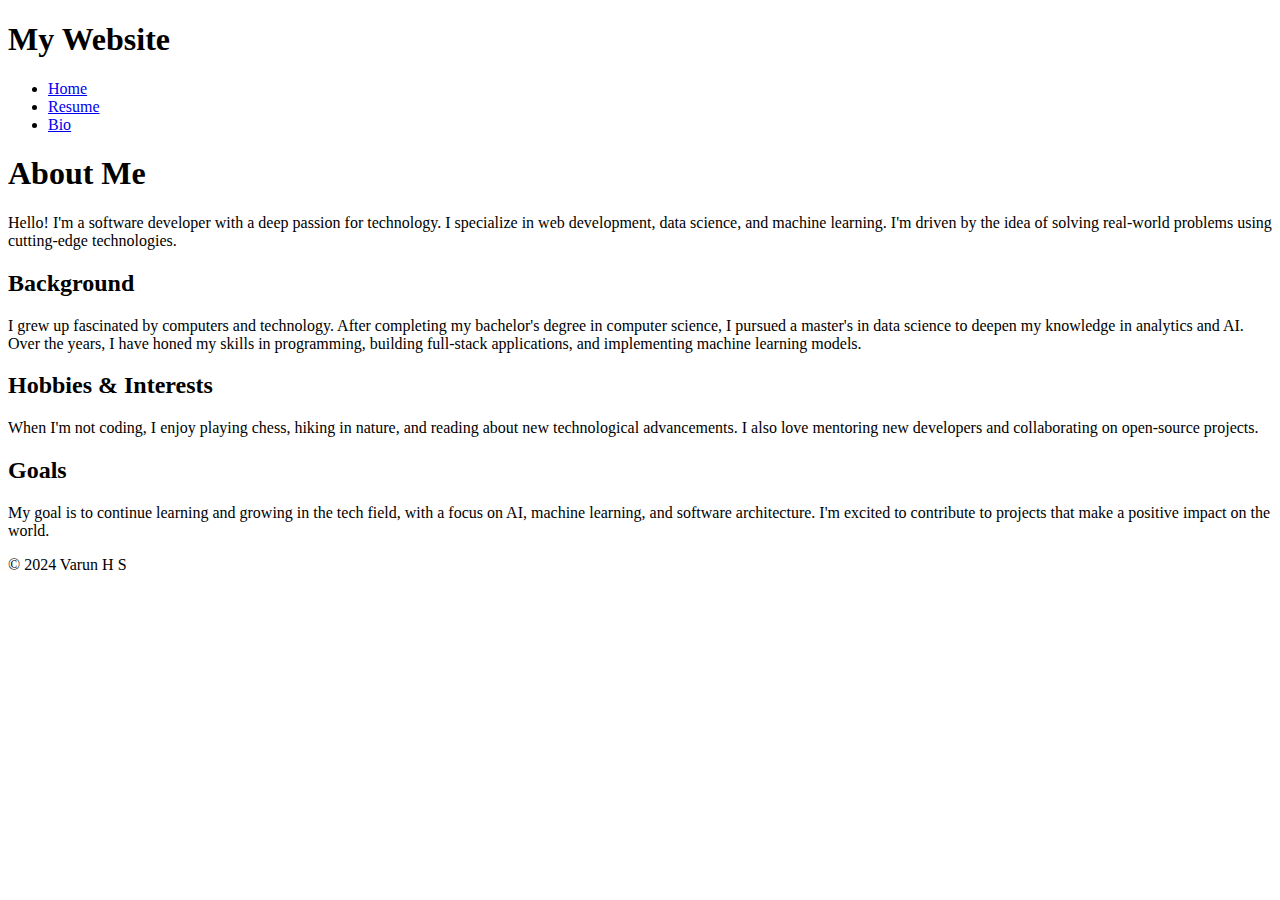
==== bio.html @ 753e7819 "Add files via upload" ====
<!DOCTYPE html>
<html lang="en">
<head>
    <meta charset="UTF-8">
    <meta name="viewport" content="width=device-width, initial-scale=1.0">
    <title>My Bio</title>
    <link rel="stylesheet" href="css/styles.css">
</head>
<body>
    <header>
        <nav>
            <div class="logo">
                <h1>My Website</h1>
            </div>
            <ul>
                <li><a href="index.html">Home</a></li>
                <li><a href="resume.html">Resume</a></li>
                <li><a href="bio.html">Bio</a></li>
            </ul>
        </nav>
    </header>

    <main>
        <section class="bio">
            <h1>About Me</h1>
            <p>Hello! I'm a software developer with a deep passion for technology. I specialize in web development, data science, and machine learning. I'm driven by the idea of solving real-world problems using cutting-edge technologies.</p>
            
            <h2>Background</h2>
            <p>I grew up fascinated by computers and technology. After completing my bachelor's degree in computer science, I pursued a master's in data science to deepen my knowledge in analytics and AI. Over the years, I have honed my skills in programming, building full-stack applications, and implementing machine learning models.</p>

            <h2>Hobbies & Interests</h2>
            <p>When I'm not coding, I enjoy playing chess, hiking in nature, and reading about new technological advancements. I also love mentoring new developers and collaborating on open-source projects.</p>

            <h2>Goals</h2>
            <p>My goal is to continue learning and growing in the tech field, with a focus on AI, machine learning, and software architecture. I'm excited to contribute to projects that make a positive impact on the world.</p>
        </section>
    </main>

    <footer>
        <p>&copy; 2024 Varun H S</p>
    </footer>

    <script src="js/scripts.js"></script>
</body>
</html>
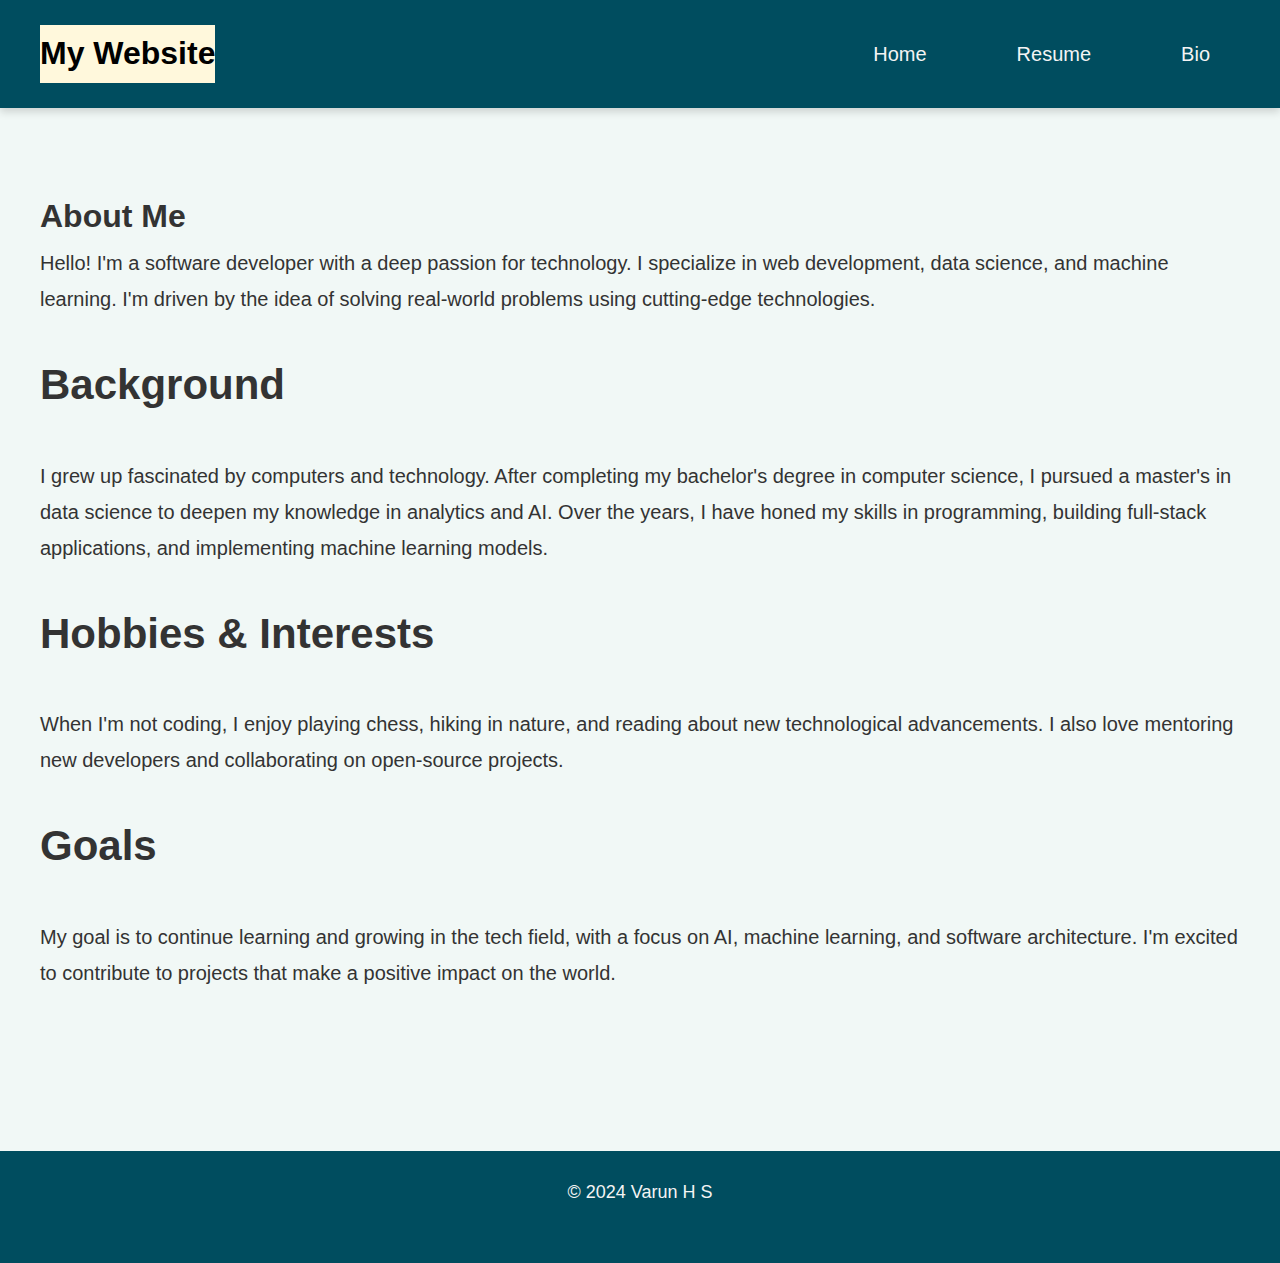
==== commit 4e9cde3a: "Update bio.html" ====
--- a/bio.html
+++ b/bio.html
@@ -4,7 +4,7 @@
     <meta charset="UTF-8">
     <meta name="viewport" content="width=device-width, initial-scale=1.0">
     <title>My Bio</title>
-    <link rel="stylesheet" href="css/styles.css">
+    <link rel="stylesheet" href="styles.css">
 </head>
 <body>
     <header>
--- a/styles.css
+++ b/styles.css
@@ -0,0 +1,297 @@
+/* Global Styles */
+* {
+    margin: 0;
+    padding: 0;
+    box-sizing: border-box;
+}
+
+body {
+    font-family: 'Helvetica', sans-serif;
+    line-height: 1.8;
+    background-color: #f1f8f6;
+    color: #333;
+}
+.logo{
+    background-color:cornsilk;
+    color: black;
+}
+/* Header */
+header {
+    background-color: #004d5f; /* Dark Teal */
+    color: #f4f4f4;
+    padding: 25px 0;
+    box-shadow: 0 4px 8px rgba(0, 0, 0, 0.15);
+}
+
+header nav {
+    display: flex;
+    justify-content: space-between;
+    align-items: center;
+    max-width: 1300px;
+    margin: 0 auto;
+    padding: 0 40px;
+}
+
+header nav ul {
+    display: flex;
+    list-style: none;
+}
+
+header nav ul li {
+    margin-left: 30px;
+}
+
+header nav ul li a {
+    color: #f4f4f4;
+    text-decoration: none;
+    font-size: 20px;
+    padding: 14px 30px;
+    border-radius: 10px;
+    transition: background-color 0.3s ease-in-out;
+}
+
+header nav ul li a:hover {
+    background-color: #008080; /* Teal */
+}
+
+/* Hero Section */
+.hero {
+    background: #00a8a1; /* Bright Teal */
+    color: white;
+    text-align: center;
+    padding: 100px 40px;
+}
+
+.hero h1 {
+    font-size: 58px;
+    margin-bottom: 30px;
+}
+
+.hero p {
+    font-size: 24px;
+    margin-bottom: 50px;
+}
+
+.cta-button {
+    background-color: #ffbc42; /* Soft Yellow */
+    color: white;
+    padding: 18px 38px;
+    font-size: 22px;
+    border-radius: 12px;
+    text-decoration: none;
+    transition: background-color 0.3s ease-in-out;
+}
+
+.cta-button:hover {
+    background-color: #ff9f2f; /* Orange */
+}
+
+/* Sections */
+section {
+    padding: 80px 40px;
+}
+
+h2 {
+    font-size: 42px;
+    margin-bottom: 35px;
+    color: #333;
+}
+
+p {
+    font-size: 20px;
+    margin-bottom: 30px;
+}
+
+/* Skills Section */
+.skills-list {
+    display: flex;
+    justify-content: space-evenly;
+    flex-wrap: wrap;
+}
+
+.skill-card {
+    background: #ffffff;
+    padding: 30px;
+    border-radius: 12px;
+    box-shadow: 0 4px 20px rgba(0, 0, 0, 0.1);
+    width: 28%;
+    margin-bottom: 35px;
+    text-align: center;
+}
+
+.skill-card h3 {
+    font-size: 26px;
+    margin-bottom: 20px;
+}
+
+.skill-card p {
+    font-size: 18px;
+}
+
+/* Projects Section */
+.project-cards {
+    display: flex;
+    justify-content: space-evenly;
+    flex-wrap: wrap;
+}
+
+.project-card {
+    background: #ffffff;
+    padding: 30px;
+    border-radius: 12px;
+    box-shadow: 0 4px 20px rgba(0, 0, 0, 0.1);
+    width: 45%;
+    margin-bottom: 35px;
+}
+
+.project-card h3 {
+    font-size: 26px;
+    margin-bottom: 20px;
+}
+
+.project-link {
+    display: inline-block;
+    margin-top: 15px;
+    color: #007b8a; /* Teal Blue */
+    text-decoration: none;
+}
+
+.project-link:hover {
+    text-decoration: underline;
+}
+
+/* Testimonials Section */
+.testimonial-cards {
+    display: flex;
+    justify-content: space-evenly;
+    flex-wrap: wrap;
+}
+
+.testimonial-card {
+    background: #ffffff;
+    padding: 30px;
+    border-radius: 12px;
+    box-shadow: 0 4px 20px rgba(0, 0, 0, 0.1);
+    width: 45%;
+    margin-bottom: 35px;
+}
+
+.testimonial-card p {
+    font-size: 20px;
+    font-style: italic;
+}
+
+.testimonial-card h4 {
+    font-size: 18px;
+    font-weight: bold;
+    margin-top: 15px;
+}
+
+/* Contact Section */
+.contact {
+    background-color: #f9f9f9;
+    text-align: center;
+    padding: 80px 40px;
+    border-radius: 12px;
+}
+
+.contact h2 {
+    font-size: 42px;
+    color: #333;
+    margin-bottom: 35px;
+}
+
+.contact p {
+    font-size: 20px;
+    margin-bottom: 30px;
+}
+
+.contact a.cta-button {
+    background-color: #ffbc42; /* Soft Yellow */
+    color: white;
+    padding: 18px 38px;
+    font-size: 22px;
+    border-radius: 12px;
+    text-decoration: none;
+    transition: background-color 0.3s ease-in-out;
+}
+
+.contact a.cta-button:hover {
+    background-color: #ff9f2f; /* Orange */
+}
+
+.contact-form {
+    display: flex;
+    flex-direction: column;
+    align-items: center;
+    max-width: 700px;
+    margin: 0 auto;
+}
+
+.contact-form input,
+.contact-form textarea {
+    width: 100%;
+    padding: 18px;
+    margin-bottom: 22px;
+    font-size: 18px;
+    border-radius: 8px;
+    border: 1px solid #ddd;
+    resize: vertical;
+}
+
+.contact-form button {
+    background-color: #007b8a; /* Teal Blue */
+    color: white;
+    padding: 18px 38px;
+    font-size: 22px;
+    border-radius: 12px;
+    border: none;
+    cursor: pointer;
+    transition: background-color 0.3s ease-in-out;
+}
+
+.contact-form button:hover {
+    background-color: #005f6a; /* Darker Teal Blue */
+}
+
+/* Footer */
+footer {
+    background-color: #004d5f; /* Dark Teal */
+    color: #f4f4f4;
+    text-align: center;
+    padding: 25px;
+    margin-top: 50px;
+}
+
+footer p {
+    font-size: 18px;
+}
+
+/* Responsive Design */
+@media (max-width: 768px) {
+    .hero h1 {
+        font-size: 45px;
+    }
+
+    .hero p {
+        font-size: 22px;
+    }
+
+    .skills-list,
+    .project-cards,
+    .testimonial-cards {
+        flex-direction: column;
+        align-items: center;
+    }
+
+    .skill-card,
+    .project-card,
+    .testimonial-card {
+        width: 80%;
+        margin-bottom: 25px;
+    }
+
+    .contact-form {
+        width: 90%;
+    }
+}
